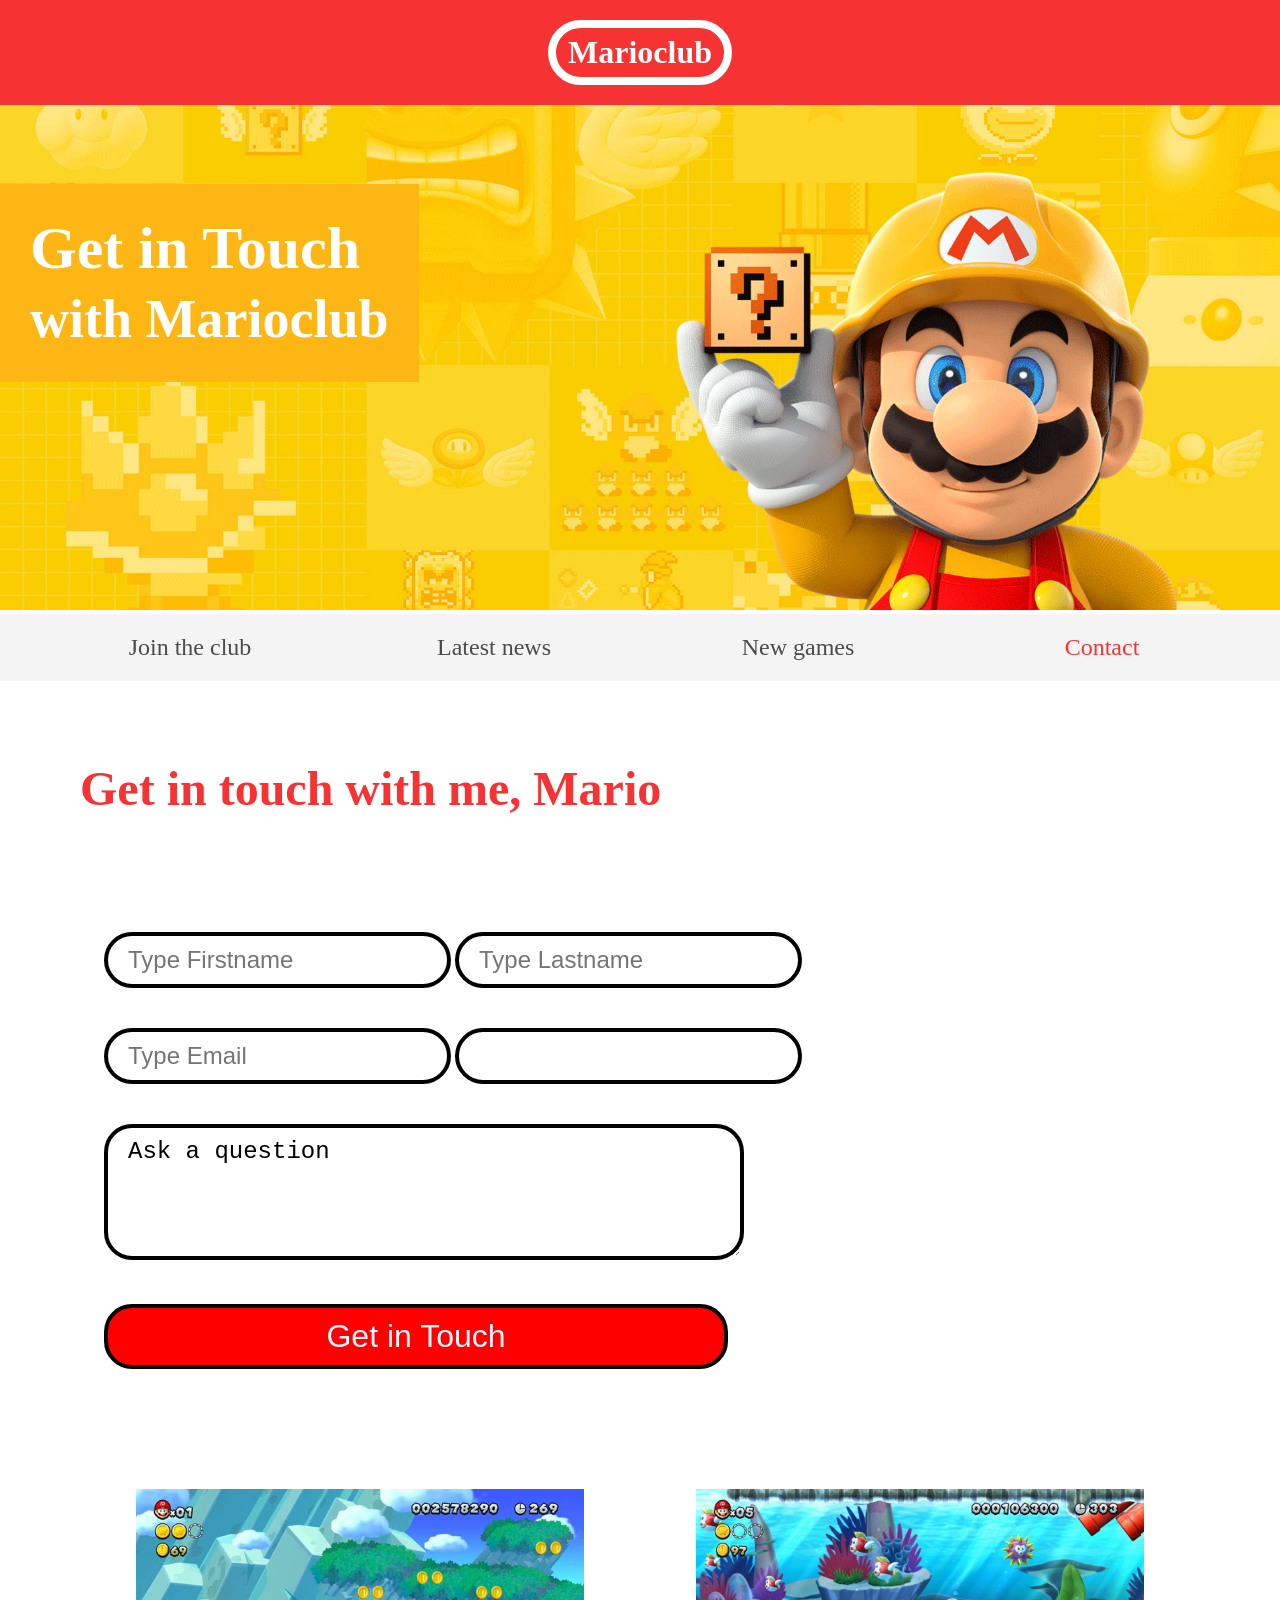
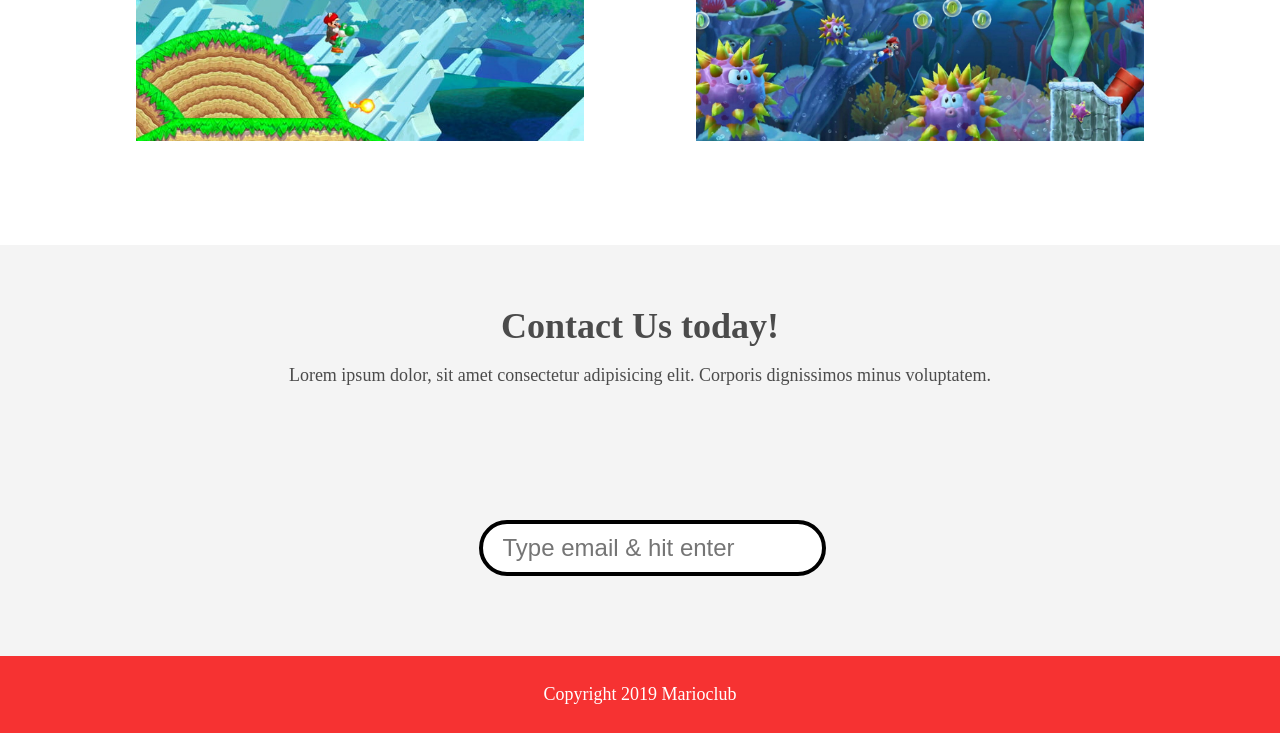
==== contact.html @ e4fc5f12 "Billedefiler ændret Alle billedefilerne er ændret fra jpg til webp" ====
<!DOCTYPE html>
<html>

<head>
    <meta name="viewport" content="width=device-width, initial-scale=1.0">
    <link rel="shortcut icon" href="img/favicon.ico" type="image/x-icon">
    <link rel="icon" href="img/favicon.ico" type="image/x-icon">
    <link rel="stylesheet" href="css/style.css">
    <title>Marioclub</title>
</head>

<body>
    <header>
        <a href="index.html">
            <h1>Marioclub</h1>
        </a>
    </header>
    <section class="banner">
        <img src="img/banner.webp" alt="marioclub welcome banner">
        <div class="welcome">
            <h2>Get in Touch<br><span>with Marioclub</span></h2>
        </div>
    </section>
    <nav class="main-nav">
        <ul>
            <li><a href="index.html">Join the club</a></li>
            <li><a href="news.html">Latest news</a></li>
            <li><a href="games.html">New games</a></li>
            <li><a href="contact.html" class="join">Contact</a></li>
        </ul>
    </nav>
    <main>
        <article>
            <h2>Get in touch with me, Mario</h2>
            <form>
                <input type="text" name="fname" placeholder="Type Firstname" required>
                <input type="text" name="lname" placeholder="Type Lastname" required><br />
                <input type="email" name="mail" placeholder="Type Email" required>
                <input list="countries" name="country" id="country">
                <datalist id="countries">
                    <option value="Albania">
                    <option value="Austria">
                    <option value="Belarus">
                    <option value="Belgium">
                    <option value="Bosnia">
                    <option value="Bulgaria">
                    <option value="Croatia">
                    <option value="Czech Republic">
                    <option value="Denmark">
                    <option value="Finland">
                    <option value="France">
                    <option value="Georgia">
                    <option value="Germany">
                    <option value="Greece">
                    <option value="Hungary">
                    <option value="Ireland">
                    <option value="Italy">
                    <option value="Kazakhstan">
                    <option value="Lithuania">
                    <option value="Netherlands">
                    <option value="Norway">
                    <option value="Poland">
                    <option value="Portugal">
                    <option value="Romania">
                    <option value="Russia">
                    <option value="Serbia">
                    <option value="Slovakia">
                    <option value="Spain">
                    <option value="Turkey">
                    <option value="Sweden">
                    <option value="Switzerland">
                    <option value="Ukraine">
                    <option value="United Kingdom">
                </datalist>
                <br />
                <textarea name="question" rows="4" cols="40" placeholder="Ask a question...">Ask a question</textarea>
                <input type="submit" value="Get in Touch">
            </form>
        </article>
        <ul class="images">
            <li><img src="img/thumb-1.webp" alt="mario thumbnail 1"></li>
            <li><img src="img/thumb-2.webp" alt="mario thumbnail 2"></li>
        </ul>
    </main>
    <section class="join">
        <h2>Contact Us today!</h2>
        <p>Lorem ipsum dolor, sit amet consectetur adipisicing elit. Corporis dignissimos minus voluptatem.</p>
        <form>
            <input type="email" name="email" placeholder="Type email & hit enter" required>
        </form>

    </section>
    <footer>
        <p class="copyright">Copyright 2019 Marioclub</p>
    </footer>
</body>

</html>
---- css/style.css ----
body, ul, li, h1, h2, a{
  margin: 0;
  padding: 0;
  font-family: tahoma;
}
p{
  font-size: 18px;
}
header{
  background-color: #F63232;
  padding: 20px 0;
  text-align: center;
  position: fixed;
  width: 100%;
  top: 0;
  left: 0;
  z-index: 1;
}
header h1{
  color: white;
  border: 8px solid white;
  display: inline-block;
  padding: 6px 12px;
  border-radius: 36px;
}
.banner{
  position: relative;
}
.banner img{
  width: 100%;
}
.banner .welcome{
  background:#FEB614;
  color: white;
  padding: 30px;
  font-size: 60px;
  position: absolute;
  left: 0;
  top: 30%;
} 
.banner .welcome span{
  font-size: 0.9em;
}
nav{
  background: #F4F4F4;
  padding: 20px;
  position: -webkit-sticky;
  position: sticky;
  top: 106px;
  z-index: 1;
}
nav ul{
  white-space: nowrap;
  max-width: 1200px;
  margin: 0 auto;
  text-align: center;
}
nav li{
  width: 25%;
  display: inline-block;
  font-size: 24px;
}
nav li a{
  text-decoration: none;
  color: #4B4B4B;
}
nav li a:hover{
  text-decoration: underline;
}
nav li a.join{
  color: #F63232;
}
main{
  max-width: 100%;
  width: 1200px;
  margin: 80px auto;
  padding: 0 40px;
  -webkit-box-sizing: border-box;
  box-sizing: border-box;
}
article h2{
  color: #F63232;
  font-size: 48px;
}
article p{
  line-height: 2em;
  color: #4B4B4B;
}
article p::first-line{
  font-weight: bold;
  font-size: 1.2em;
}
.images{
  text-align: center;
  margin: 80px 0;
  white-space: nowrap;
}
.images li{
  display: inline-block;
  list-style-type: none;
  width: 40%;
  margin: 20px 5%;
  position: relative;
}
.images li:hover{
  top: -4px;
}
.images li img{
  max-width: 100%;
}
.images {
  display: -webkit-box;
  display: -ms-flexbox;
  display: flex;
  -ms-flex-wrap: wrap;
  flex-wrap: wrap;
}

.coverimage li {
  -webkit-box-flex: 1;
  -ms-flex: 0 0 50%;
  flex: 0 0 50%; /* explanation below */
  margin: 5px;
  height: 100px;
  
}

section.join{
  background: #F4F4F4;
  text-align: center;
  padding: 60px 20px;
  color: #4B4B4B;
}
section.join h2{
  font-size: 36px;
}
form {
    padding-left: 1.5rem;
    padding-top: 6rem;
}

form input{
  margin: 20px 0;
  padding: 10px 20px;
  font-size: 24px;
  border-radius: 28px;
  border: 4px solid black;
}

form textarea{
  margin: 20px 0;
  padding: 10px 20px;
  font-size: 24px;
  border-radius: 28px;
  border: 4px solid black;
}
form input:focus{
  border: 4px dashed #4B4B4B;
  outline: none;
}
form textarea:focus{
  border: 4px dashed #4B4B4B;
  outline: none;
}
form input:valid{
  border: 4px solid #000000;
}
input[type="submit"] {
    width: 39rem;
    background-color: red;
    font-size: xx-large;
    color: ghostwhite;
}
input[type="submit"]:focus {
    border: 4px dashed ghostwhite;
    outline: none
}
footer{
  background: #F63232;
  color: white;
  padding: 10px;
  text-align: center;
}

/* responsive styles */

@media screen and (max-width: 1400px){

  .banner .welcome{
    font-size: 40px;
  }

}

@media screen and (max-width: 960px){

  .banner .welcome{
    font-size: 28px;
  }
  nav li{
    font-size: 18px;
  }

}

@media screen and (max-width: 700px){

  .banner .welcome{
    font-size: 20px;
    position: relative;
    text-align: center;
  }
  .banner .welcome br{
    display: none;
  }
  .banner .welcome span{
    font-size: 1em;
  }
  nav li{
    font-size: 18px;
  }
  .images li{
    width: 100%;
    display: block;
    margin: 20px auto;
  }

}

@media screen and (max-width: 560px){

  .banner .welcome{
    font-size: 20px;
    position: relative;
    text-align: center;
  }
  .banner .welcome br{
    display: none;
  }
  .banner .welcome span{
    font-size: 1em;
  }
  nav li{
    display: block;
    width: 100%;
    margin: 12px 0;
  }
  article h2{
    font-size: 36px;
  }
  header, nav{
    position: relative;
    top: 0;
  }
  

}
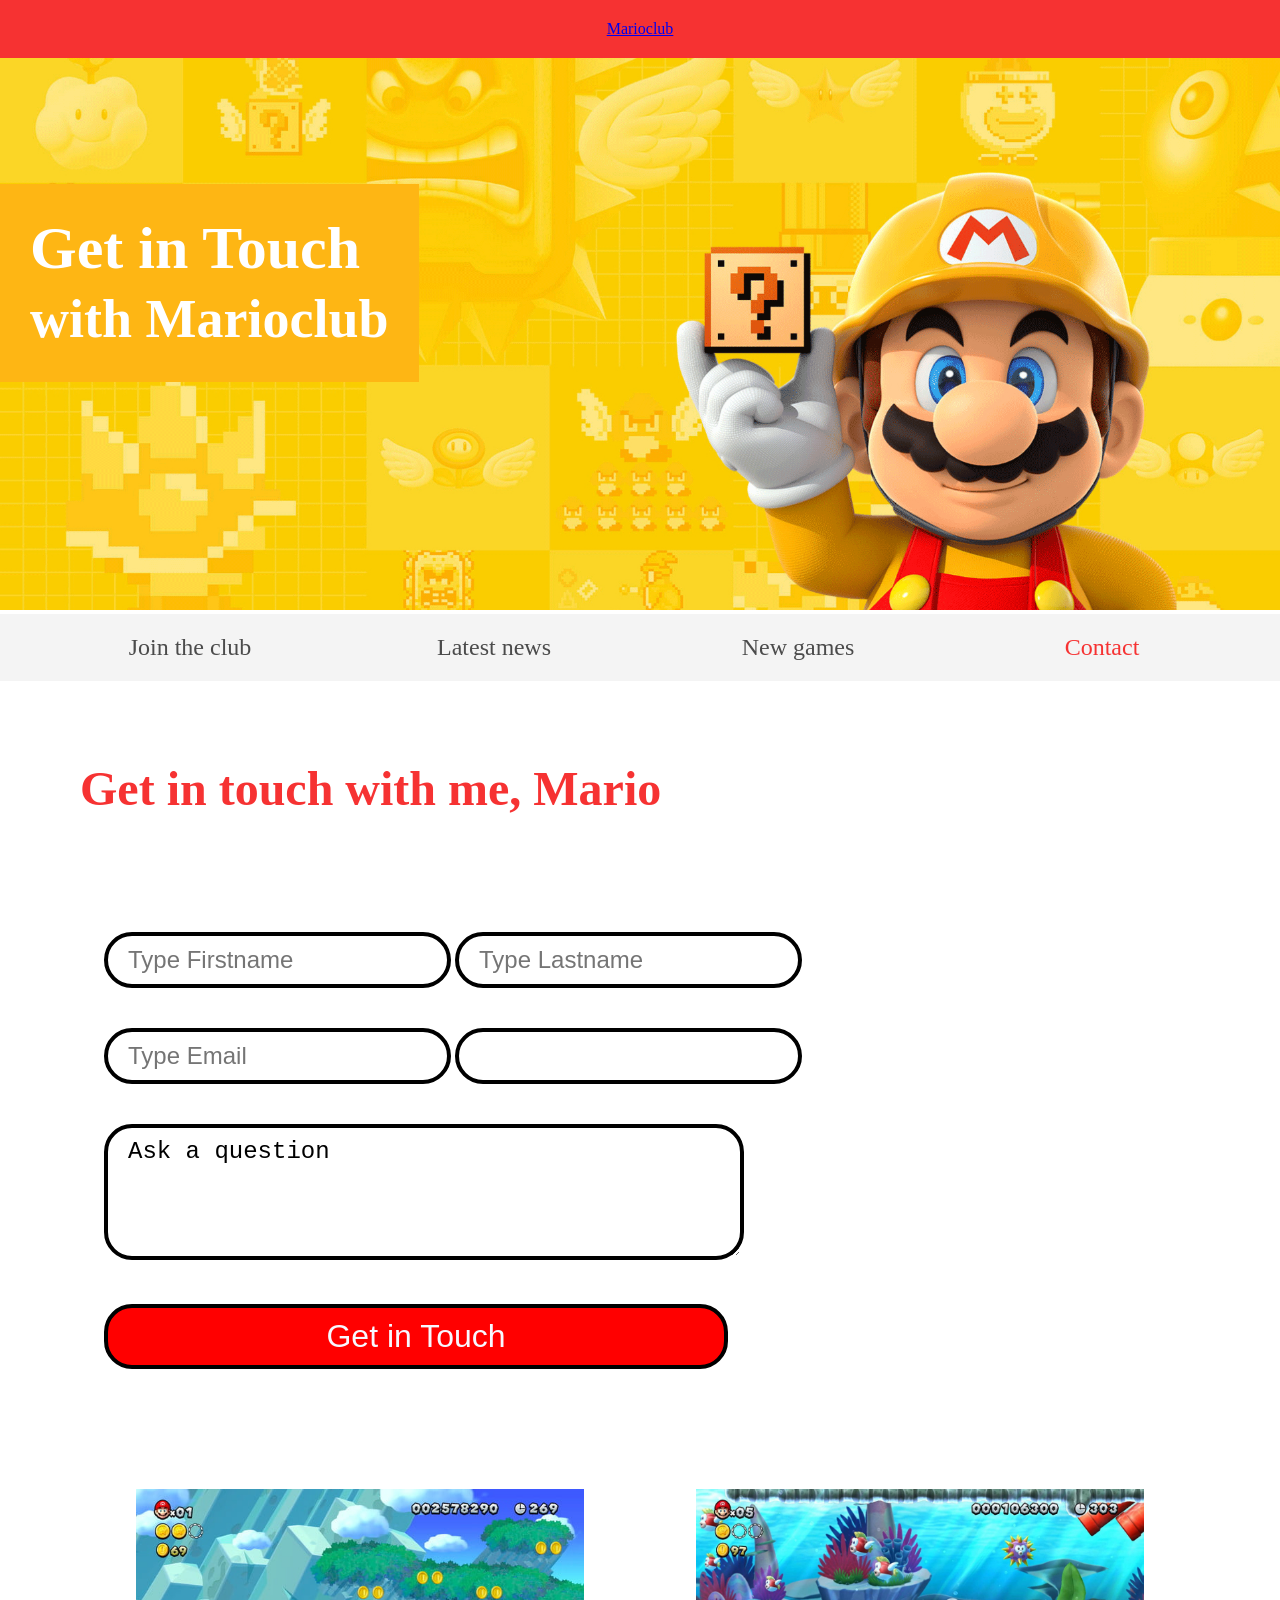
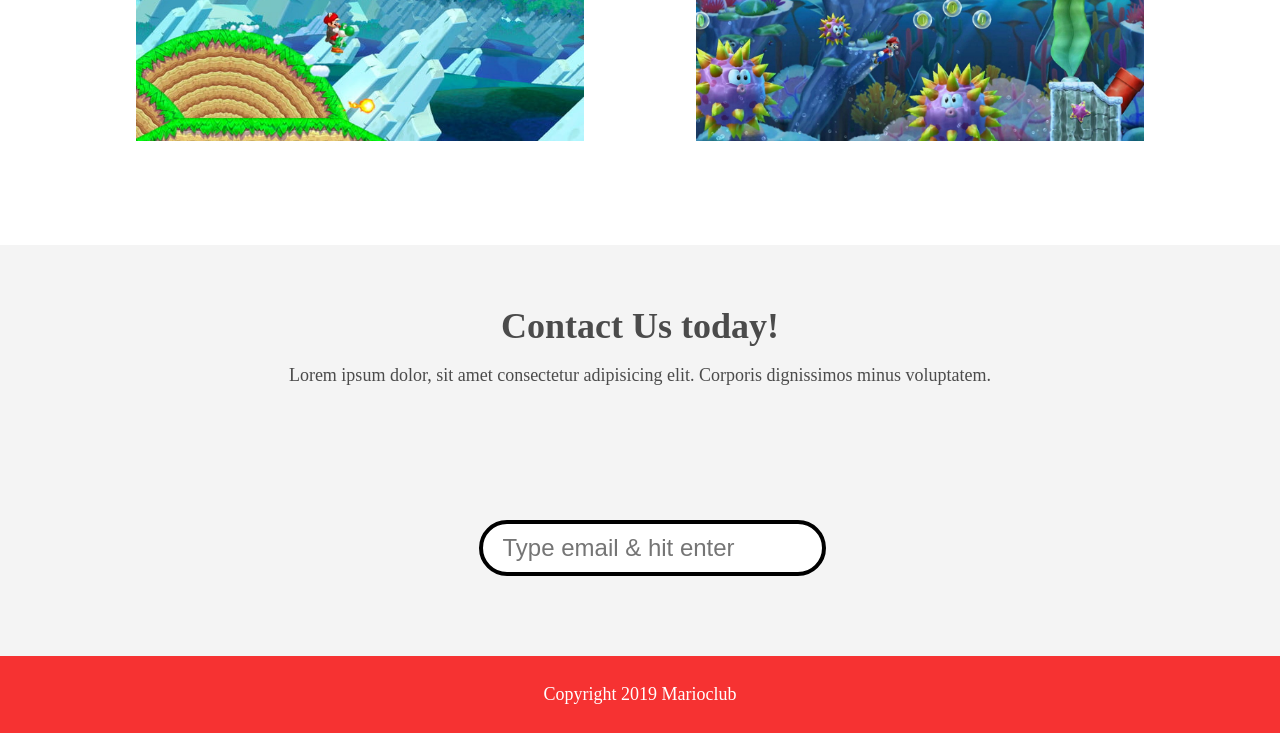
==== commit f9812057: "Ret headingstruktur på alle sider Ændret Marioclub-logoet fra h1 til et almindeligt link, da det fun" ====
--- a/contact.html
+++ b/contact.html
@@ -11,16 +11,16 @@
 
 <body>
     <header>
-        <a href="index.html">
-            <h1>Marioclub</h1>
-        </a>
+        <a href="index.html" class="logo">Marioclub</a>
     </header>
+
     <section class="banner">
         <img src="img/banner.webp" alt="marioclub welcome banner">
         <div class="welcome">
-            <h2>Get in Touch<br><span>with Marioclub</span></h2>
+            <h1>Get in Touch<br><span>with Marioclub</span></h1>
         </div>
     </section>
+
     <nav class="main-nav">
         <ul>
             <li><a href="index.html">Join the club</a></li>
@@ -78,8 +78,8 @@
             </form>
         </article>
         <ul class="images">
-            <li><img src="img/thumb-1.webp" alt="mario thumbnail 1"></li>
-            <li><img src="img/thumb-2.webp" alt="mario thumbnail 2"></li>
+            <li><img src="img/thumb-1.webp" alt="mario hopper og samler mønster" loading="lazy"></li>
+            <li><img src="img/thumb-2.webp" alt="mario samler mønter i vandet" loading="lazy"></li>
         </ul>
     </main>
     <section class="join">
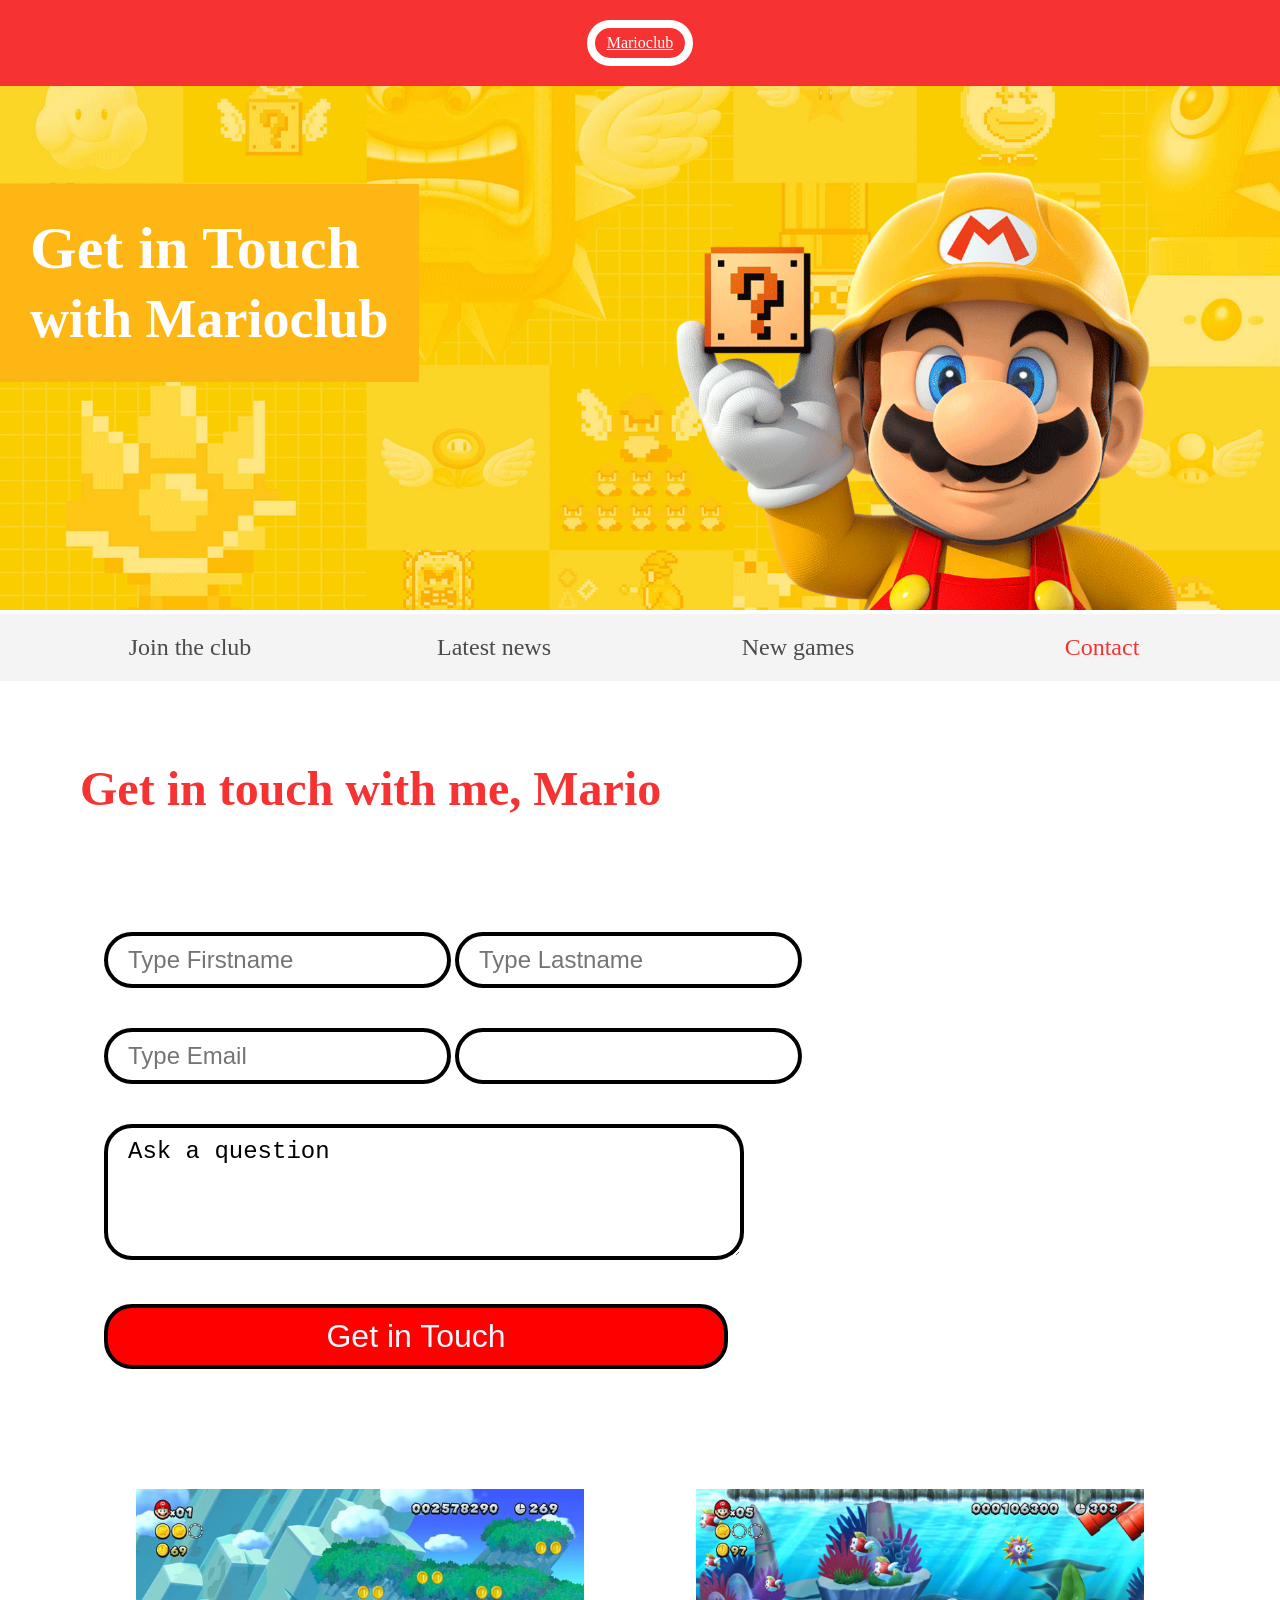
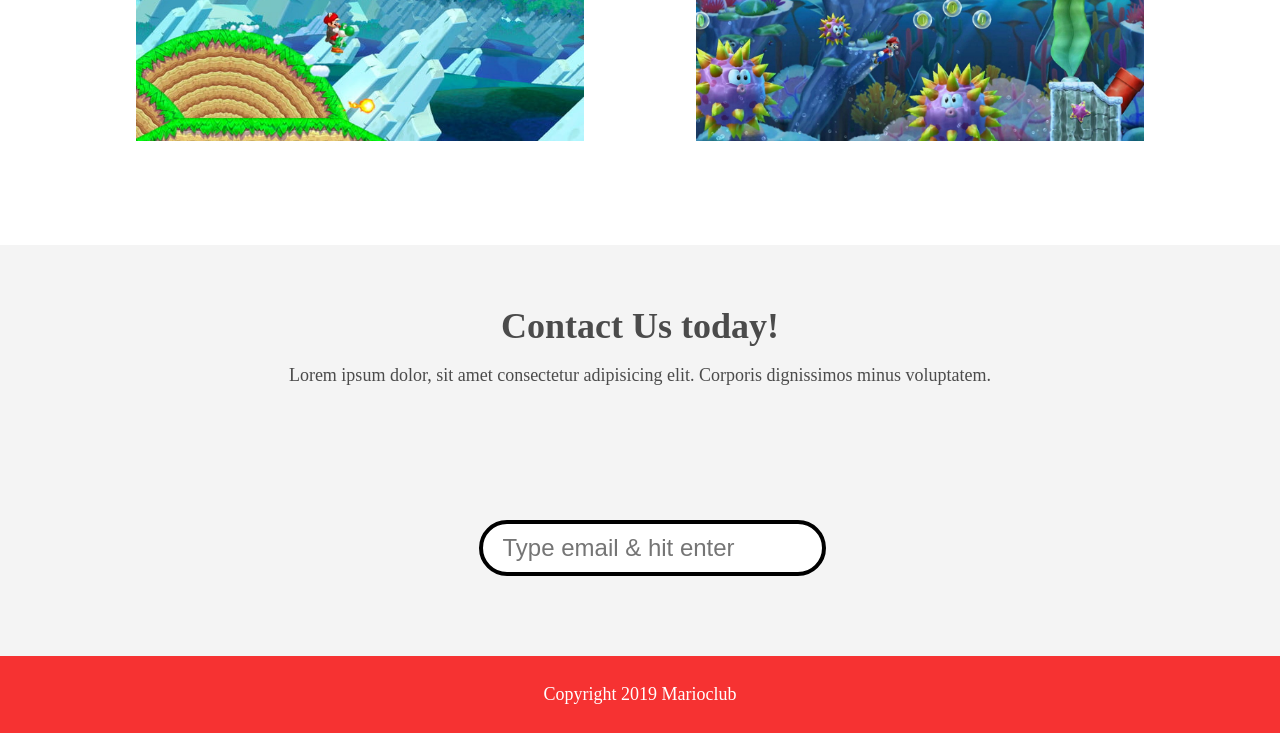
==== commit 6f88c5ab: "Markér aktuelle side i navigationen Tilføjet aria-current="page" til det aktive navigationslink på h" ====
--- a/contact.html
+++ b/contact.html
@@ -26,7 +26,7 @@
             <li><a href="index.html">Join the club</a></li>
             <li><a href="news.html">Latest news</a></li>
             <li><a href="games.html">New games</a></li>
-            <li><a href="contact.html" class="join">Contact</a></li>
+            <li><a href="contact.html" class="join" aria-current="page">Contact</a></li>
         </ul>
     </nav>
     <main>
--- a/css/style.css
+++ b/css/style.css
@@ -16,7 +16,7 @@
   left: 0;
   z-index: 1;
 }
-header h1{
+header .logo{
   color: white;
   border: 8px solid white;
   display: inline-block;
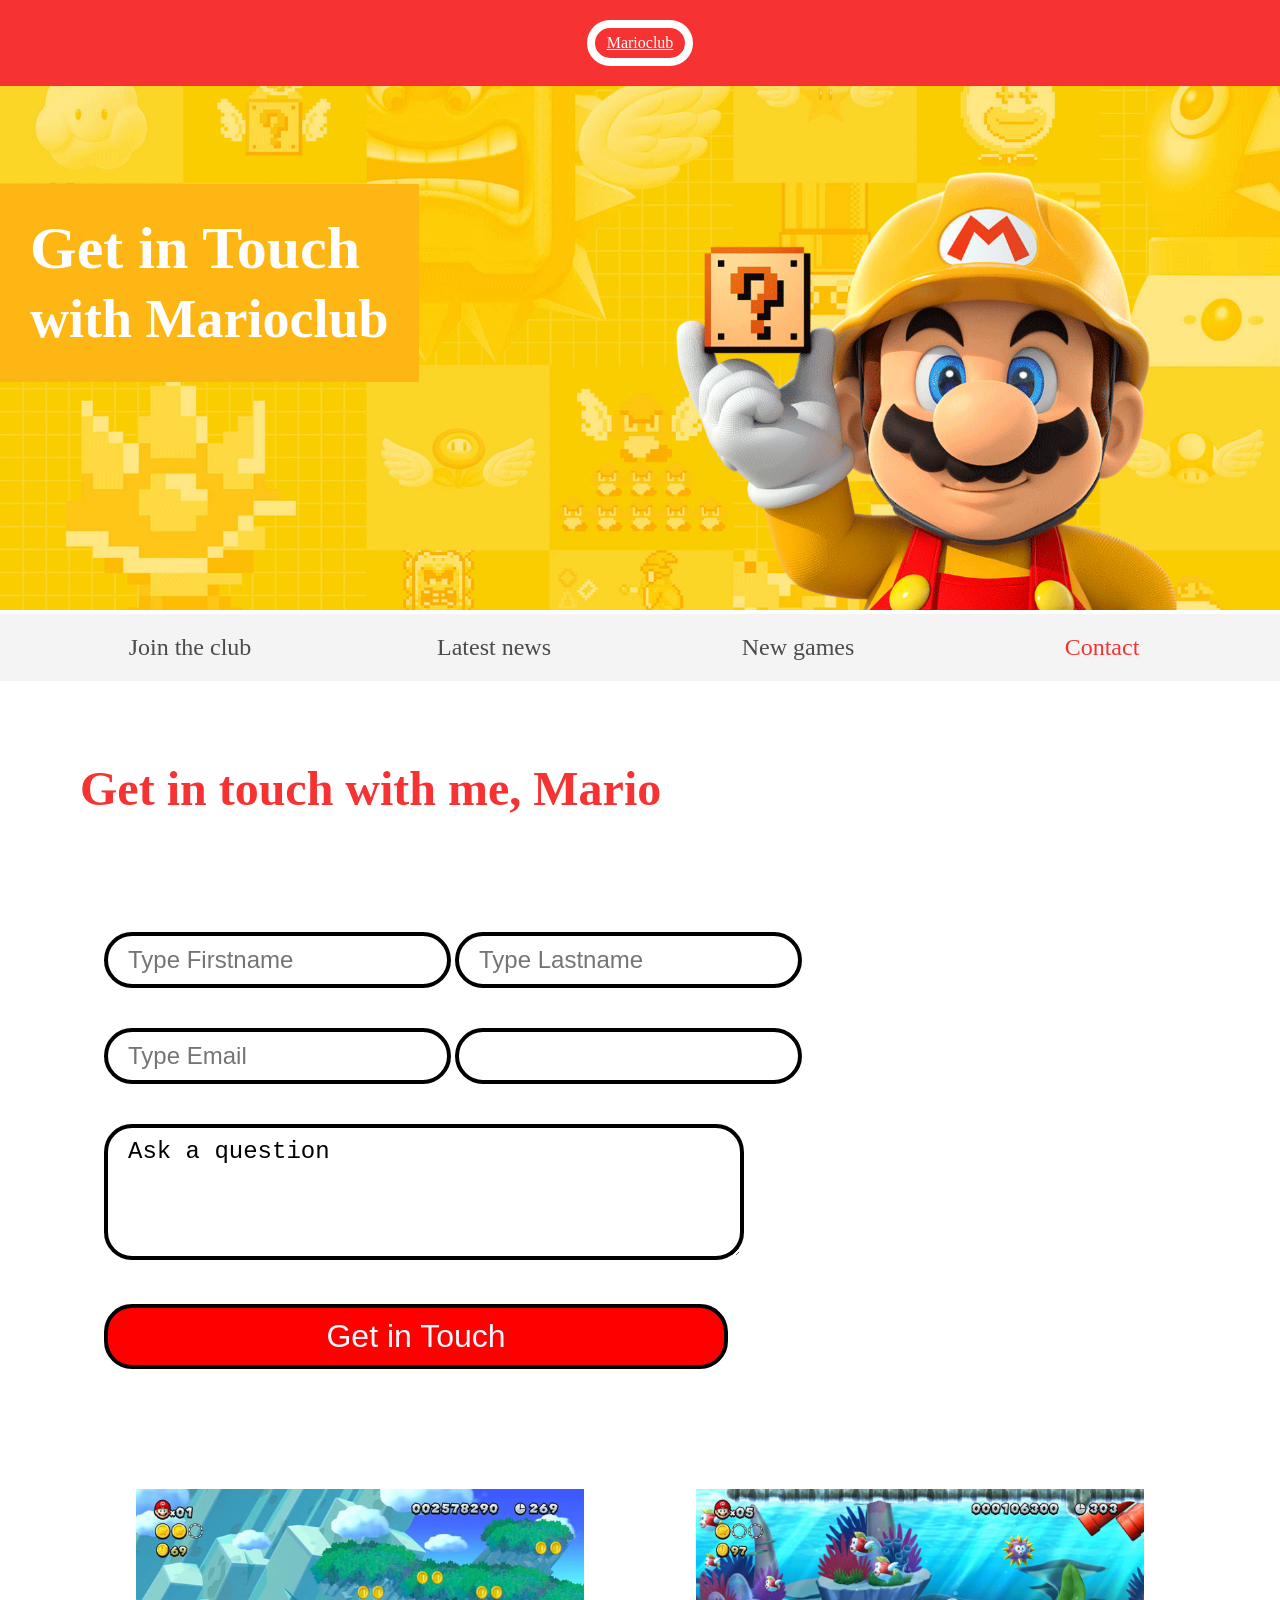
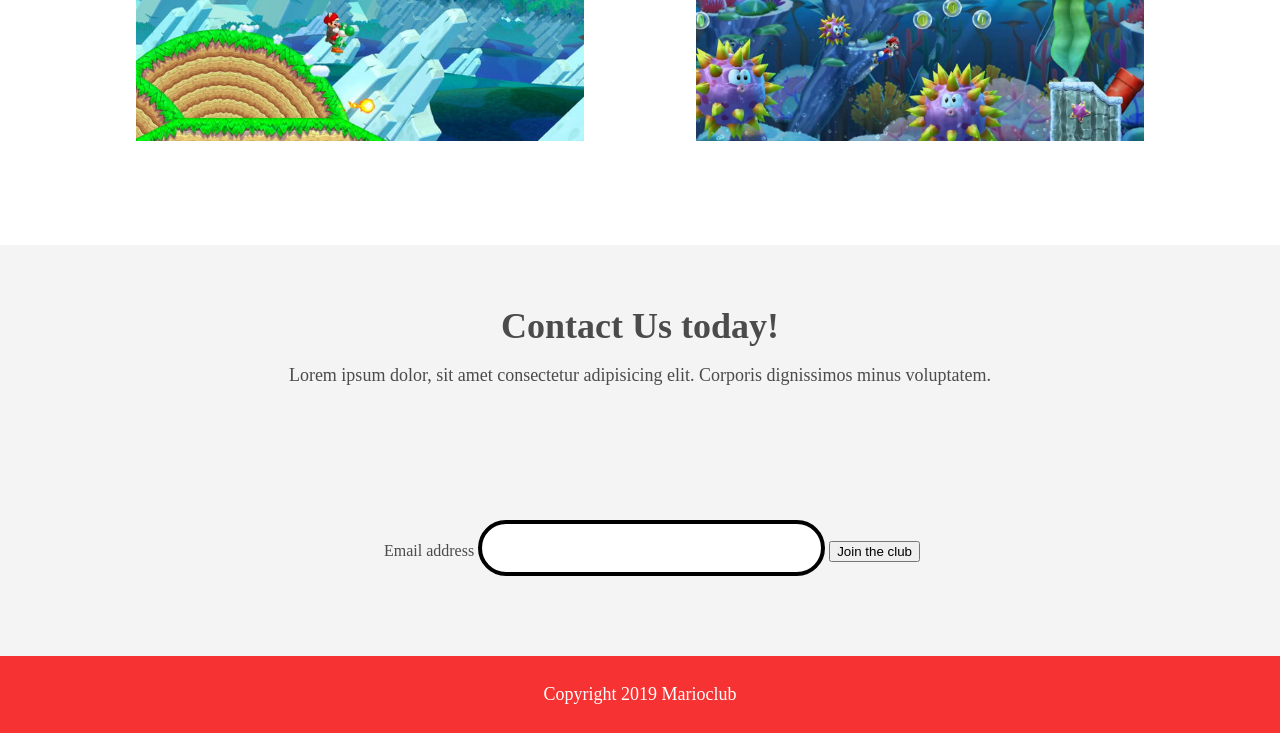
==== commit f9e20b8b: "Gør emailformularer mere tilgængelige Tilføjet synlige labels, matchende for og id, autocomplete="em" ====
--- a/contact.html
+++ b/contact.html
@@ -85,10 +85,14 @@
     <section class="join">
         <h2>Contact Us today!</h2>
         <p>Lorem ipsum dolor, sit amet consectetur adipisicing elit. Corporis dignissimos minus voluptatem.</p>
-        <form>
-            <input type="email" name="email" placeholder="Type email & hit enter" required>
-        </form>
-
+        
+    <form>
+        <label for="email-index">Email address</label>
+    
+        <input type="email" id="email-index" name="email" autocomplete="email" required>
+    
+        <button type="submit">Join the club</button>
+    </form>
     </section>
     <footer>
         <p class="copyright">Copyright 2019 Marioclub</p>
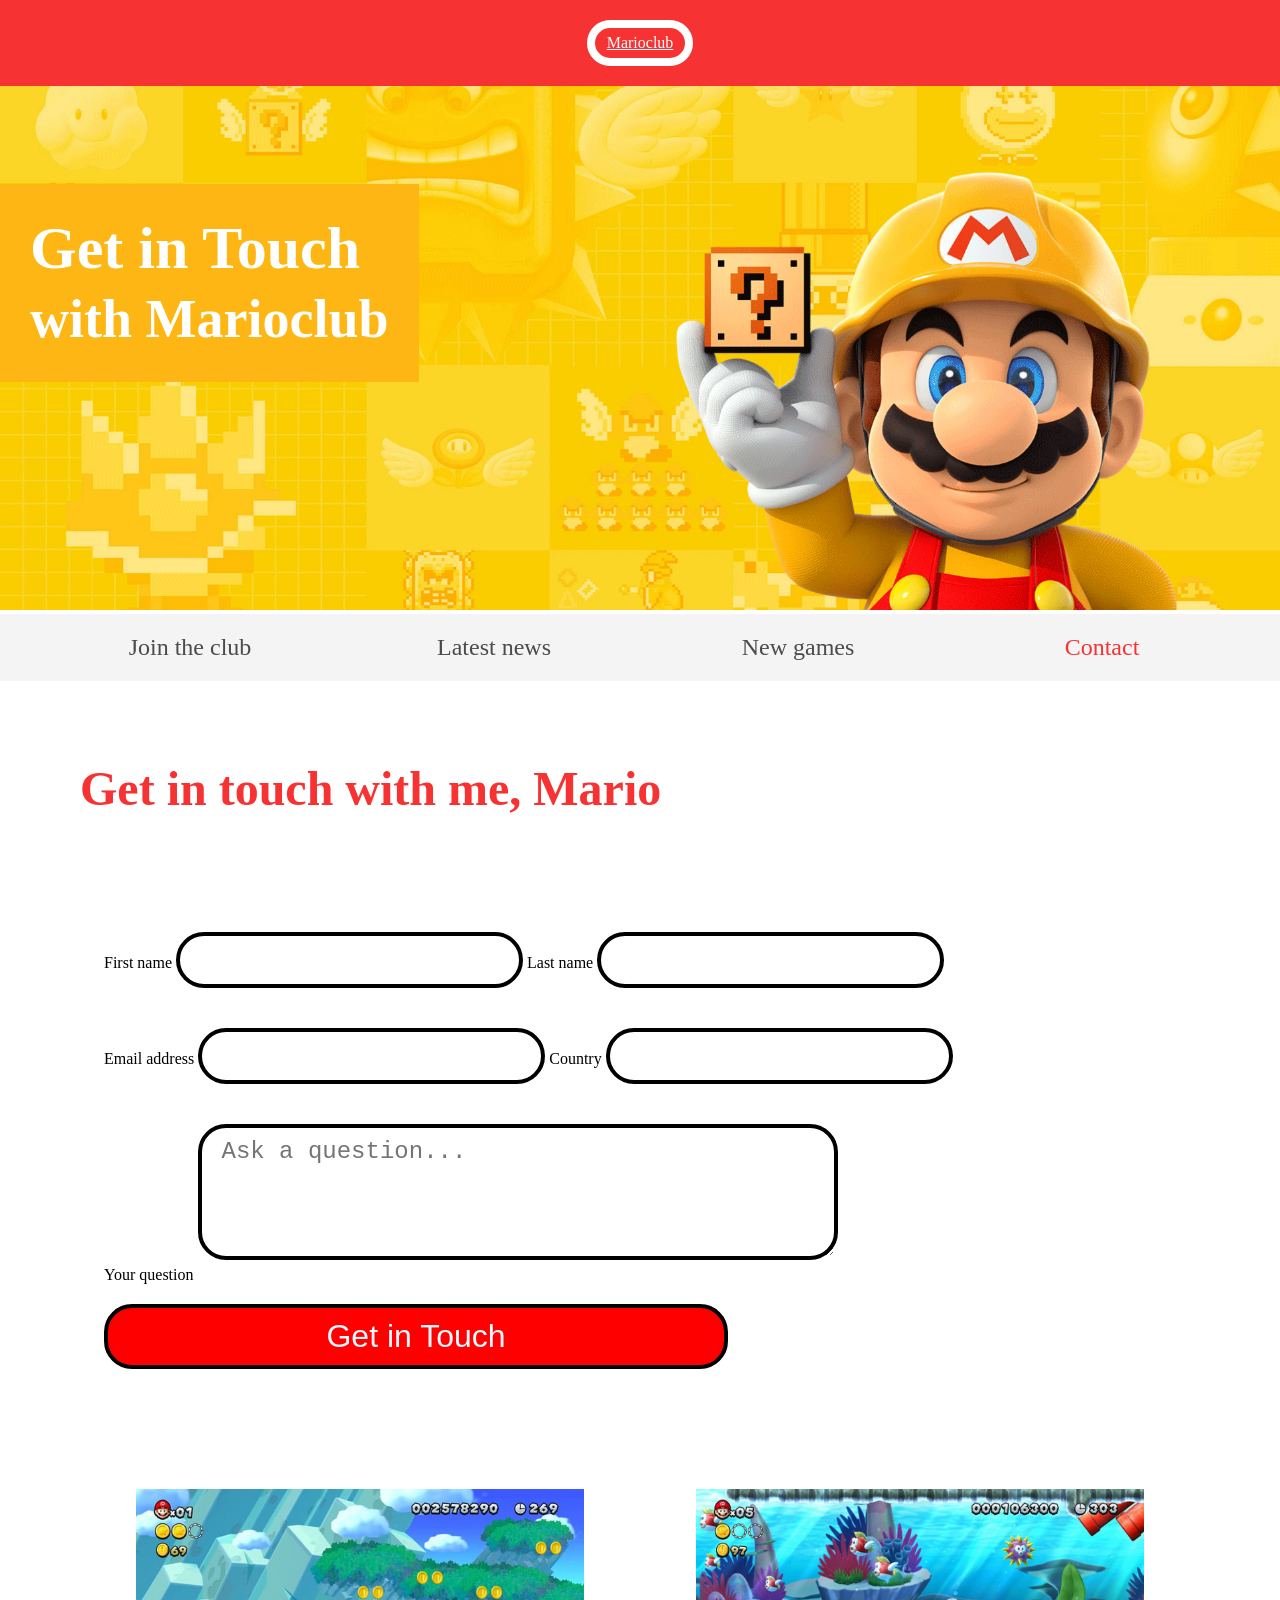
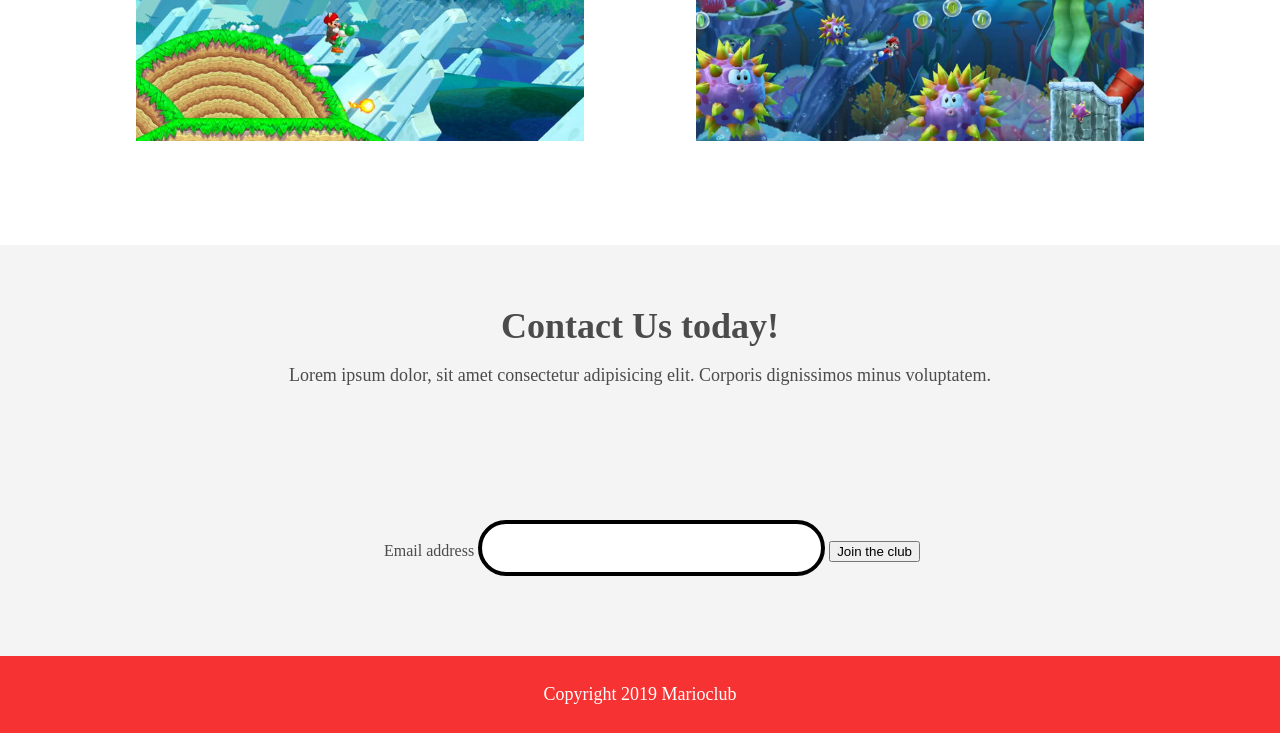
==== commit 79a95895: "Gør kontaktformularen tilgængelig Tilføjet labels, matchende for og id, relevante autocomplete-værdi" ====
--- a/contact.html
+++ b/contact.html
@@ -32,11 +32,44 @@
     <main>
         <article>
             <h2>Get in touch with me, Mario</h2>
+            
             <form>
-                <input type="text" name="fname" placeholder="Type Firstname" required>
-                <input type="text" name="lname" placeholder="Type Lastname" required><br />
-                <input type="email" name="mail" placeholder="Type Email" required>
-                <input list="countries" name="country" id="country">
+                <label for="firstname">First name</label>
+                    <input 
+                        type="text" 
+                        id="firstname" 
+                        name="fname" 
+                        autocomplete="given-name" 
+                        required
+                    >
+
+                <label for="lastname">Last name</label>
+                    <input 
+                        type="text" 
+                        id="lastname" 
+                        name="lname" 
+                        autocomplete="family-name" 
+                        required
+                    >
+                
+                <br />
+
+                <label for="email-contact">Email address</label>
+                    <input 
+                        type="email" 
+                        id="email-contact" 
+                        name="mail" 
+                        autocomplete="email" 
+                        required
+                    >
+
+                <label for="country">Country</label>
+                    <input 
+                        list="countries" 
+                        name="country" 
+                        id="country" 
+                        autocomplete="country-name">
+
                 <datalist id="countries">
                     <option value="Albania">
                     <option value="Austria">
@@ -73,9 +106,18 @@
                     <option value="United Kingdom">
                 </datalist>
                 <br />
-                <textarea name="question" rows="4" cols="40" placeholder="Ask a question...">Ask a question</textarea>
+
+                <label for="question">Your question</label>
+                    <textarea 
+                        id="question" 
+                        name="question" 
+                        rows="4" 
+                        cols="40" 
+                        placeholder="Ask a question..."></textarea>
+
                 <input type="submit" value="Get in Touch">
             </form>
+
         </article>
         <ul class="images">
             <li><img src="img/thumb-1.webp" alt="mario hopper og samler mønster" loading="lazy"></li>
@@ -85,11 +127,11 @@
     <section class="join">
         <h2>Contact Us today!</h2>
         <p>Lorem ipsum dolor, sit amet consectetur adipisicing elit. Corporis dignissimos minus voluptatem.</p>
-        
+
     <form>
-        <label for="email-index">Email address</label>
+        <label for="email-join">Email address</label>
     
-        <input type="email" id="email-index" name="email" autocomplete="email" required>
+        <input type="email" id="email-join" name="email" autocomplete="email" required>
     
         <button type="submit">Join the club</button>
     </form>
